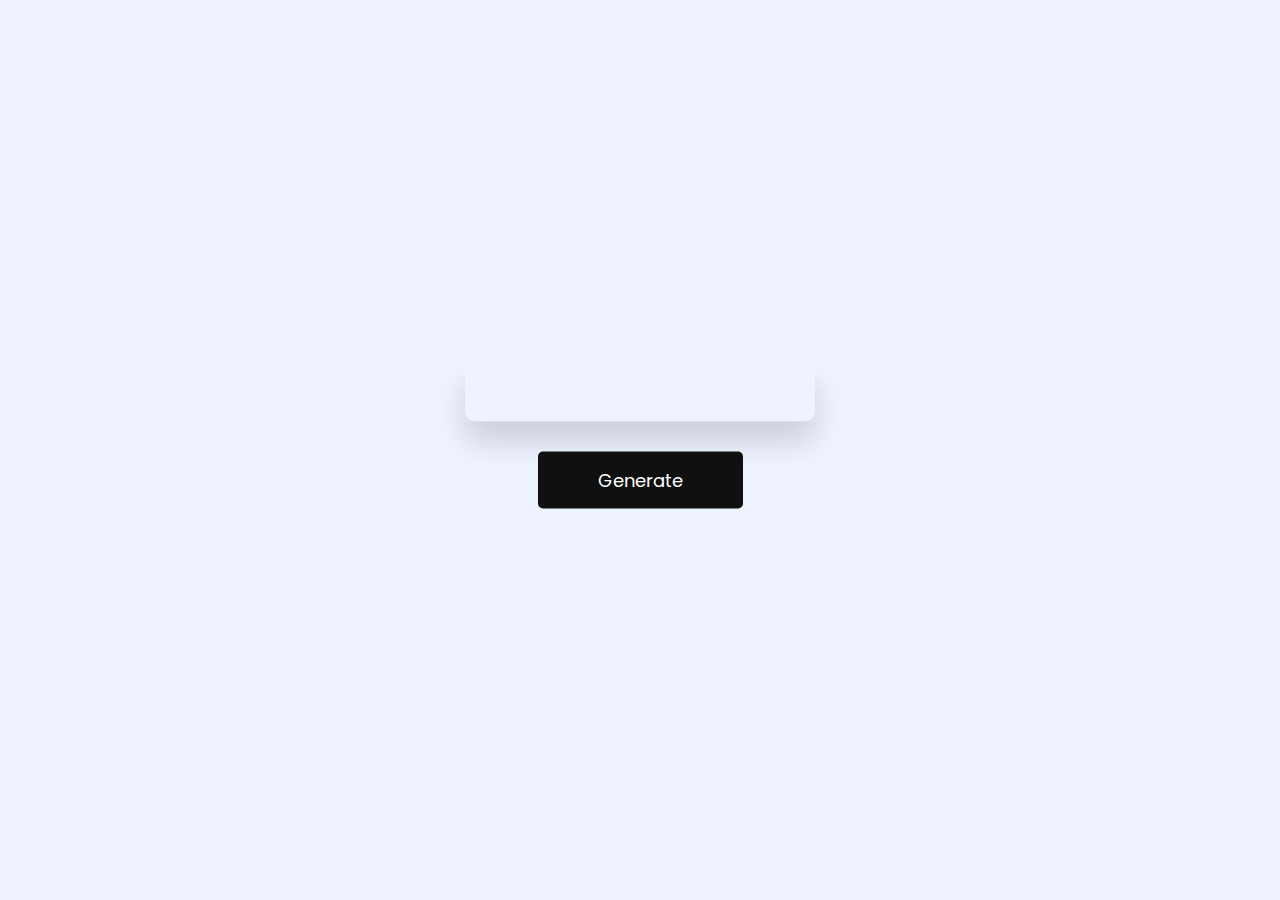
==== index.html @ bba5147f "Pokedex Randomizer first Commit" ====
<!DOCTYPE html>
<html lang="en">
  <head>
    <meta name="viewport" content="width=device-width, initial-scale=1.0" />
    <title>Pokemon Card Generator</title>
    <link
      href="https://fonts.googleapis.com/css2?family=Poppins:wght@400;600&display=swap"
      rel="stylesheet"
    />
    <link rel="stylesheet" href="style.css" />
  </head>
  <body>
    <div class="container">
      <div id="card"></div>
      <button id="btn">Generate</button>
    </div>
    <script src="app.js"></script>
  </body>
</html>
---- style.css ----
* {
  padding: 0;
  margin: 0;
  box-sizing: border-box;
  font-family: "Poppins", sans-serif;
}
body {
  background-color: #eff3ff;
}
.container {
  width: 350px;
  position: absolute;
  transform: translate(-50%, -50%);
  top: 50%;
  left: 50%;
}
#card {
  position: relative;
  width: 100%;
  padding: 30px 20px;
  box-shadow: 0 20px 30px rgba(0, 0, 0, 0.15);
  border-radius: 10px;
}
#card img {
  display: block;
  width: 180px;
  max-height: 200px;
  position: relative;
  margin: 20px auto;
}
.id {
  position: relative;
  bottom: 40px;
  width: 80px;
  background-color: #101010;
  color: #ffffff;
  text-align: center;
  padding: 8px 0;
  border-radius: 30px;
  margin-right: auto;
  font-weight: 400;
}
.hp {
  width: 80px;
  background-color: #ffffff;
  text-align: center;
  padding: 8px 0;
  border-radius: 30px;
  margin-left: auto;
  font-weight: 400;
}
.poke-name {
  text-align: center;
  font-weight: 600;
}
.types {
  display: flex;
  justify-content: space-around;
  margin: 20px 0 40px 0;
}
.id span
.hp span,
.types span {
  font-size: 12px;
  letter-spacing: 0.4px;
  font-weight: 600;
}
.types span {
  padding: 5px 20px;
  border-radius: 20px;
  color: #ffffff;
}
.stats {
  display: flex;
  align-items: center;
  justify-content: space-between;
  text-align: center;
}
.stats p {
  color: #404060;
}
#btn {
  display: block;
  padding: 15px 60px;
  font-size: 18px;
  background-color: #101010;
  color: #ffffff;
  position: relative;
  margin: 30px auto;
  border: none;
  border-radius: 5px;
}
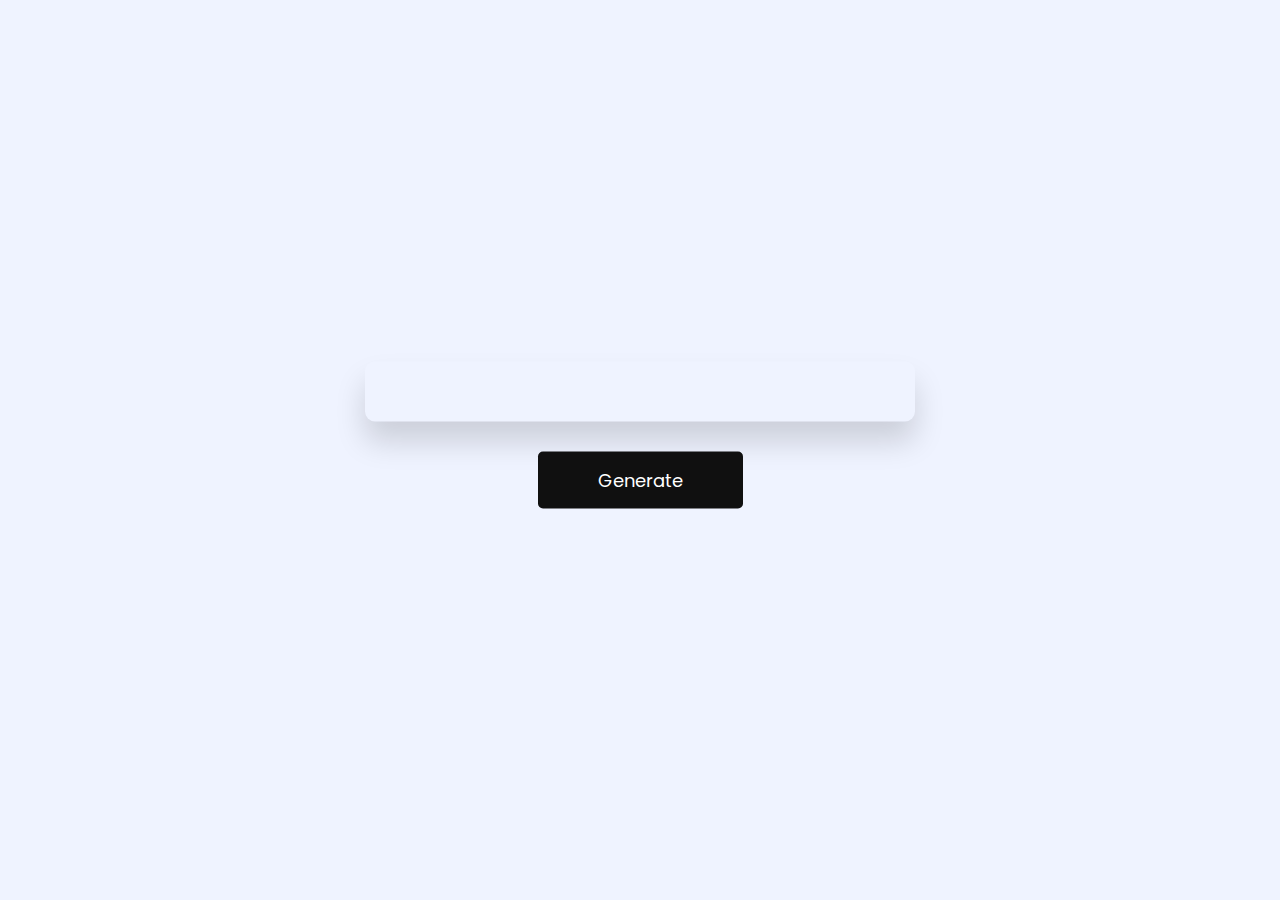
==== commit 13a1af93: "melhorias no layout do card" ====
--- a/index.html
+++ b/index.html
@@ -8,6 +8,7 @@
       rel="stylesheet"
     />
     <link rel="stylesheet" href="style.css" />
+    <link rel="stylesheet" href="https://stackpath.bootstrapcdn.com/bootstrap/4.1.3/css/bootstrap.min.css" integrity="sha384-MCw98/SFnGE8fJT3GXwEOngsV7Zt27NXFoaoApmYm81iuXoPkFOJwJ8ERdknLPMO" crossorigin="anonymous">
   </head>
   <body>
     <div class="container">
@@ -15,5 +16,8 @@
       <button id="btn">Generate</button>
     </div>
     <script src="app.js"></script>
+    <script src="https://code.jquery.com/jquery-3.3.1.slim.min.js" integrity="sha384-q8i/X+965DzO0rT7abK41JStQIAqVgRVzpbzo5smXKp4YfRvH+8abtTE1Pi6jizo" crossorigin="anonymous"></script>
+<script src="https://cdnjs.cloudflare.com/ajax/libs/popper.js/1.14.3/umd/popper.min.js" integrity="sha384-ZMP7rVo3mIykV+2+9J3UJ46jBk0WLaUAdn689aCwoqbBJiSnjAK/l8WvCWPIPm49" crossorigin="anonymous"></script>
+<script src="https://stackpath.bootstrapcdn.com/bootstrap/4.1.3/js/bootstrap.min.js" integrity="sha384-ChfqqxuZUCnJSK3+MXmPNIyE6ZbWh2IMqE241rYiqJxyMiZ6OW/JmZQ5stwEULTy" crossorigin="anonymous"></script>
   </body>
 </html>--- a/style.css
+++ b/style.css
@@ -8,58 +8,62 @@
   background-color: #eff3ff;
 }
 .container {
-  width: 350px;
+  width: 550px;
   position: absolute;
   transform: translate(-50%, -50%);
   top: 50%;
   left: 50%;
 }
 #card {
+  max-height: 280px;
   position: relative;
   width: 100%;
   padding: 30px 20px;
   box-shadow: 0 20px 30px rgba(0, 0, 0, 0.15);
   border-radius: 10px;
 }
+
 #card img {
   display: block;
-  width: 180px;
-  max-height: 200px;
+  width: 130px;
+  max-height: 130px;
   position: relative;
   margin: 20px auto;
+  right: 400px;
+  bottom: 40px;
+}
+.info-div {
+  text-align: center; 
+  display: block;
+  position: relative;
+  bottom: 150px;
+  right: 200px;
 }
 .id {
+  bottom: 30px;
   position: relative;
-  bottom: 40px;
+  color: #000;
+ }
+.hp {
+  position: relative;
   width: 80px;
-  background-color: #101010;
-  color: #ffffff;
-  text-align: center;
-  padding: 8px 0;
-  border-radius: 30px;
-  margin-right: auto;
-  font-weight: 400;
 }
-.hp {
-  width: 80px;
-  background-color: #ffffff;
-  text-align: center;
-  padding: 8px 0;
-  border-radius: 30px;
-  margin-left: auto;
-  font-weight: 400;
+.possible-abilities span{
+  justify-content: right;
+  display: block;
 }
-.poke-name {
-  text-align: center;
-  font-weight: 600;
+.competitive-div {
+  position: relative;
+  left: 100px;
+  bottom: 60px;
 }
+
 .types {
-  display: flex;
+  display:block;
   justify-content: space-around;
   margin: 20px 0 40px 0;
 }
-.id span
-.hp span,
+
 .types span {
   font-size: 12px;
   letter-spacing: 0.4px;
@@ -70,14 +74,28 @@
   border-radius: 20px;
   color: #ffffff;
 }
+
 .stats {
-  display: flex;
-  align-items: center;
-  justify-content: space-between;
-  text-align: center;
+  bottom: 100px;
+  left: 500px;
+  position: absolute;
+  display: inline;
+  text-align: right;
+  justify-content: end;
 }
 .stats p {
-  color: #404060;
+  color: #000;
+}
+.stats-value {
+  bottom: 100px;
+  left: 620px;
+  position: absolute;
+  display: inline;
+  text-align: center;
+  justify-content: end;
+}
+.stats p {
+  color: #000;
 }
 #btn {
   display: block;
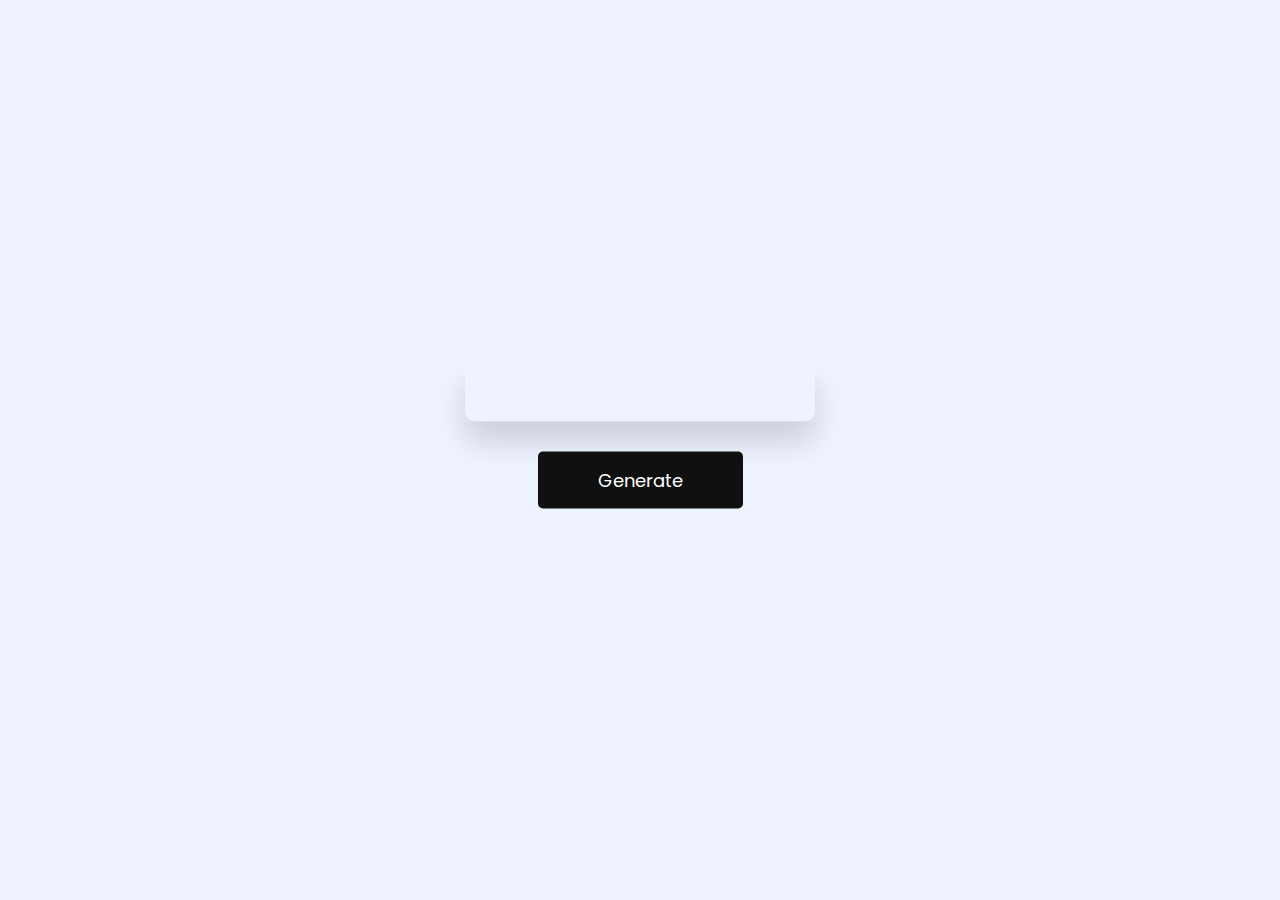
==== commit afffdfb6: "Merge branch 'master'" ====
--- a/index.html
+++ b/index.html
@@ -8,7 +8,6 @@
       rel="stylesheet"
     />
     <link rel="stylesheet" href="style.css" />
-    <link rel="stylesheet" href="https://stackpath.bootstrapcdn.com/bootstrap/4.1.3/css/bootstrap.min.css" integrity="sha384-MCw98/SFnGE8fJT3GXwEOngsV7Zt27NXFoaoApmYm81iuXoPkFOJwJ8ERdknLPMO" crossorigin="anonymous">
   </head>
   <body>
     <div class="container">
@@ -16,8 +15,5 @@
       <button id="btn">Generate</button>
     </div>
     <script src="app.js"></script>
-    <script src="https://code.jquery.com/jquery-3.3.1.slim.min.js" integrity="sha384-q8i/X+965DzO0rT7abK41JStQIAqVgRVzpbzo5smXKp4YfRvH+8abtTE1Pi6jizo" crossorigin="anonymous"></script>
-<script src="https://cdnjs.cloudflare.com/ajax/libs/popper.js/1.14.3/umd/popper.min.js" integrity="sha384-ZMP7rVo3mIykV+2+9J3UJ46jBk0WLaUAdn689aCwoqbBJiSnjAK/l8WvCWPIPm49" crossorigin="anonymous"></script>
-<script src="https://stackpath.bootstrapcdn.com/bootstrap/4.1.3/js/bootstrap.min.js" integrity="sha384-ChfqqxuZUCnJSK3+MXmPNIyE6ZbWh2IMqE241rYiqJxyMiZ6OW/JmZQ5stwEULTy" crossorigin="anonymous"></script>
   </body>
 </html>--- a/style.css
+++ b/style.css
@@ -8,62 +8,58 @@
   background-color: #eff3ff;
 }
 .container {
-  width: 550px;
+  width: 350px;
   position: absolute;
   transform: translate(-50%, -50%);
   top: 50%;
   left: 50%;
 }
 #card {
-  max-height: 280px;
   position: relative;
   width: 100%;
   padding: 30px 20px;
   box-shadow: 0 20px 30px rgba(0, 0, 0, 0.15);
   border-radius: 10px;
 }
-
 #card img {
   display: block;
-  width: 130px;
-  max-height: 130px;
+  width: 180px;
+  max-height: 200px;
   position: relative;
   margin: 20px auto;
-  right: 400px;
-  bottom: 40px;
-}
-.info-div {
-  text-align: center; 
-  display: block;
-  position: relative;
-  bottom: 150px;
-  right: 200px;
 }
 .id {
-  bottom: 30px;
   position: relative;
-  color: #000;
- }
+  bottom: 40px;
+  width: 80px;
+  background-color: #101010;
+  color: #ffffff;
+  text-align: center;
+  padding: 8px 0;
+  border-radius: 30px;
+  margin-right: auto;
+  font-weight: 400;
+}
 .hp {
-  position: relative;
   width: 80px;
+  background-color: #ffffff;
+  text-align: center;
+  padding: 8px 0;
+  border-radius: 30px;
+  margin-left: auto;
+  font-weight: 400;
 }
-.possible-abilities span{
-  justify-content: right;
-  display: block;
+.poke-name {
+  text-align: center;
+  font-weight: 600;
 }
-.competitive-div {
-  position: relative;
-  left: 100px;
-  bottom: 60px;
-}
-
 .types {
-  display:block;
+  display: flex;
   justify-content: space-around;
   margin: 20px 0 40px 0;
 }
-
+.id span
+.hp span,
 .types span {
   font-size: 12px;
   letter-spacing: 0.4px;
@@ -74,28 +70,14 @@
   border-radius: 20px;
   color: #ffffff;
 }
-
 .stats {
-  bottom: 100px;
-  left: 500px;
-  position: absolute;
-  display: inline;
-  text-align: right;
-  justify-content: end;
+  display: flex;
+  align-items: center;
+  justify-content: space-between;
+  text-align: center;
 }
 .stats p {
-  color: #000;
-}
-.stats-value {
-  bottom: 100px;
-  left: 620px;
-  position: absolute;
-  display: inline;
-  text-align: center;
-  justify-content: end;
-}
-.stats p {
-  color: #000;
+  color: #404060;
 }
 #btn {
   display: block;
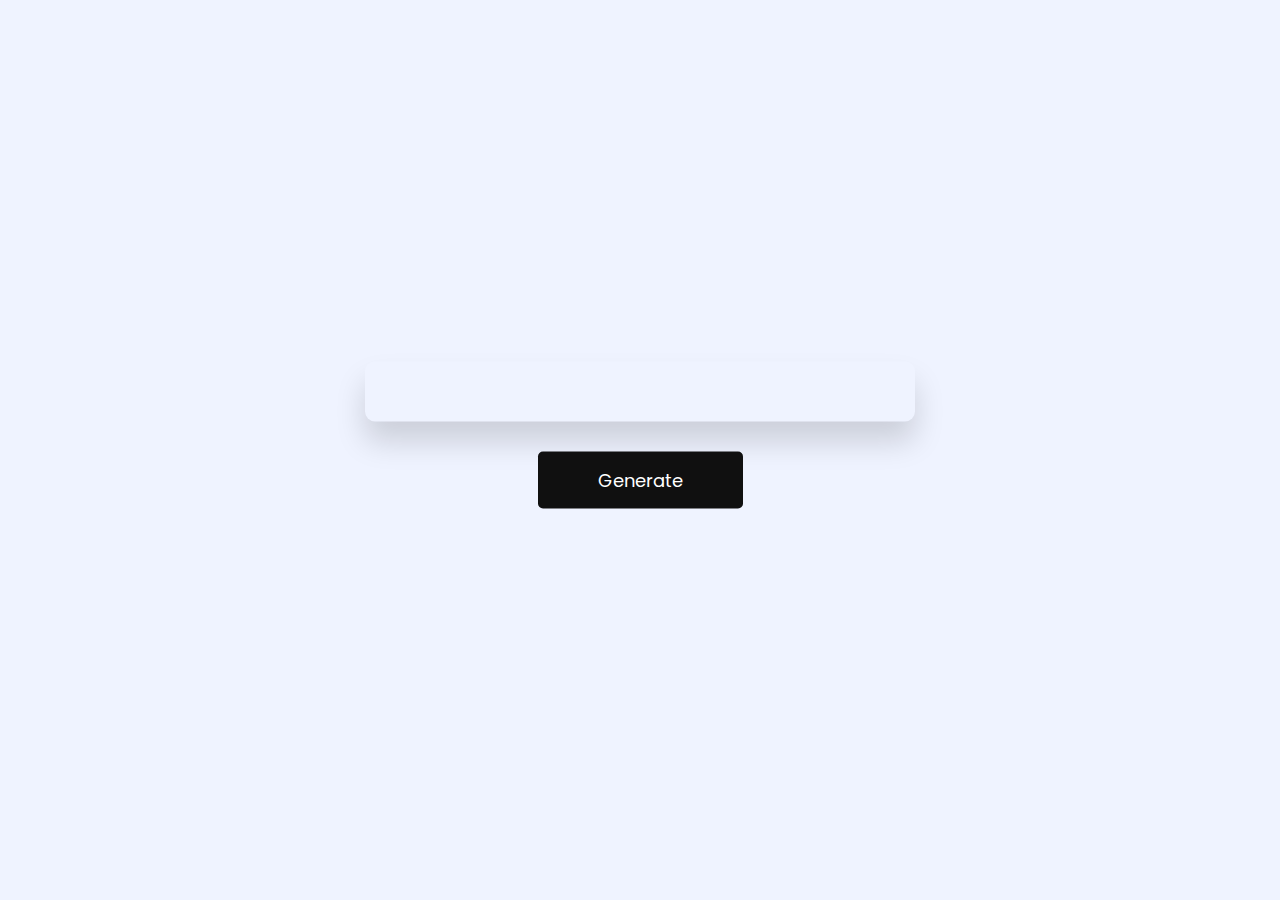
==== commit df65b55e: "Merge pull request #1 from ezeqqi/enhanced_card" ====
--- a/index.html
+++ b/index.html
@@ -8,6 +8,7 @@
       rel="stylesheet"
     />
     <link rel="stylesheet" href="style.css" />
+    <link rel="stylesheet" href="https://stackpath.bootstrapcdn.com/bootstrap/4.1.3/css/bootstrap.min.css" integrity="sha384-MCw98/SFnGE8fJT3GXwEOngsV7Zt27NXFoaoApmYm81iuXoPkFOJwJ8ERdknLPMO" crossorigin="anonymous">
   </head>
   <body>
     <div class="container">
@@ -15,5 +16,8 @@
       <button id="btn">Generate</button>
     </div>
     <script src="app.js"></script>
+    <script src="https://code.jquery.com/jquery-3.3.1.slim.min.js" integrity="sha384-q8i/X+965DzO0rT7abK41JStQIAqVgRVzpbzo5smXKp4YfRvH+8abtTE1Pi6jizo" crossorigin="anonymous"></script>
+<script src="https://cdnjs.cloudflare.com/ajax/libs/popper.js/1.14.3/umd/popper.min.js" integrity="sha384-ZMP7rVo3mIykV+2+9J3UJ46jBk0WLaUAdn689aCwoqbBJiSnjAK/l8WvCWPIPm49" crossorigin="anonymous"></script>
+<script src="https://stackpath.bootstrapcdn.com/bootstrap/4.1.3/js/bootstrap.min.js" integrity="sha384-ChfqqxuZUCnJSK3+MXmPNIyE6ZbWh2IMqE241rYiqJxyMiZ6OW/JmZQ5stwEULTy" crossorigin="anonymous"></script>
   </body>
 </html>--- a/style.css
+++ b/style.css
@@ -8,58 +8,62 @@
   background-color: #eff3ff;
 }
 .container {
-  width: 350px;
+  width: 550px;
   position: absolute;
   transform: translate(-50%, -50%);
   top: 50%;
   left: 50%;
 }
 #card {
+  max-height: 280px;
   position: relative;
   width: 100%;
   padding: 30px 20px;
   box-shadow: 0 20px 30px rgba(0, 0, 0, 0.15);
   border-radius: 10px;
 }
+
 #card img {
   display: block;
-  width: 180px;
-  max-height: 200px;
+  width: 130px;
+  max-height: 130px;
   position: relative;
   margin: 20px auto;
+  right: 400px;
+  bottom: 40px;
+}
+.info-div {
+  text-align: center; 
+  display: block;
+  position: relative;
+  bottom: 150px;
+  right: 200px;
 }
 .id {
+  bottom: 30px;
   position: relative;
-  bottom: 40px;
+  color: #000;
+ }
+.hp {
+  position: relative;
   width: 80px;
-  background-color: #101010;
-  color: #ffffff;
-  text-align: center;
-  padding: 8px 0;
-  border-radius: 30px;
-  margin-right: auto;
-  font-weight: 400;
 }
-.hp {
-  width: 80px;
-  background-color: #ffffff;
-  text-align: center;
-  padding: 8px 0;
-  border-radius: 30px;
-  margin-left: auto;
-  font-weight: 400;
+.possible-abilities span{
+  justify-content: right;
+  display: block;
 }
-.poke-name {
-  text-align: center;
-  font-weight: 600;
+.competitive-div {
+  position: relative;
+  left: 100px;
+  bottom: 60px;
 }
+
 .types {
-  display: flex;
+  display:block;
   justify-content: space-around;
   margin: 20px 0 40px 0;
 }
-.id span
-.hp span,
+
 .types span {
   font-size: 12px;
   letter-spacing: 0.4px;
@@ -70,14 +74,28 @@
   border-radius: 20px;
   color: #ffffff;
 }
+
 .stats {
-  display: flex;
-  align-items: center;
-  justify-content: space-between;
-  text-align: center;
+  bottom: 100px;
+  left: 500px;
+  position: absolute;
+  display: inline;
+  text-align: right;
+  justify-content: end;
 }
 .stats p {
-  color: #404060;
+  color: #000;
+}
+.stats-value {
+  bottom: 100px;
+  left: 620px;
+  position: absolute;
+  display: inline;
+  text-align: center;
+  justify-content: end;
+}
+.stats p {
+  color: #000;
 }
 #btn {
   display: block;
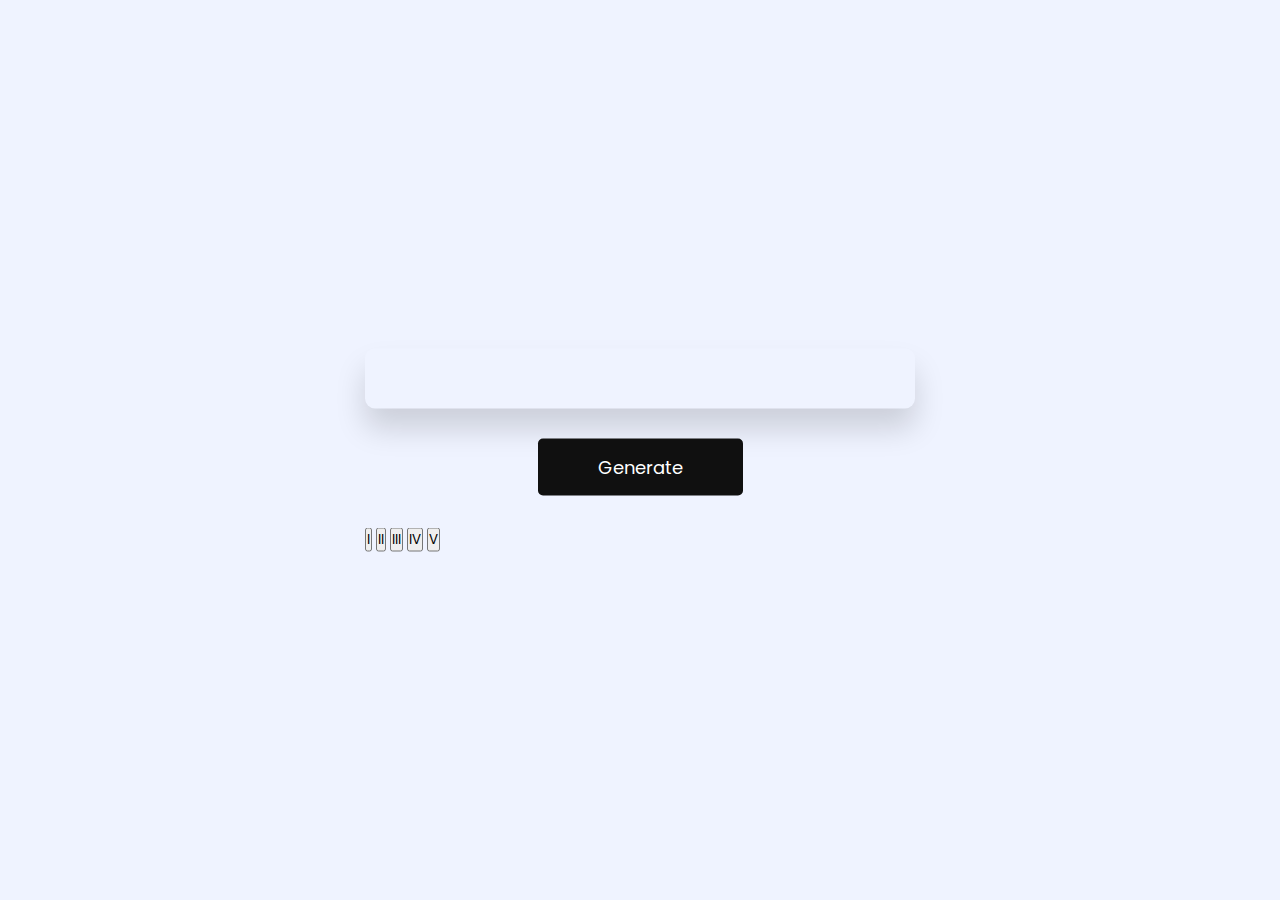
==== commit 113fe01b: "creating card layout from scratch using flexbox css" ====
--- a/index.html
+++ b/index.html
@@ -13,7 +13,14 @@
   <body>
     <div class="container">
       <div id="card"></div>
-      <button id="btn">Generate</button>
+        <div class="group-button">        
+          <button id="btn">Generate</button>
+          <button id="RG"> I </button>
+          <button id="GS"> II </button>
+          <button id="RB"> III </button>
+          <button id="DP"> IV </button>
+          <button id="BW"> V </button>
+        </div>
     </div>
     <script src="app.js"></script>
     <script src="https://code.jquery.com/jquery-3.3.1.slim.min.js" integrity="sha384-q8i/X+965DzO0rT7abK41JStQIAqVgRVzpbzo5smXKp4YfRvH+8abtTE1Pi6jizo" crossorigin="anonymous"></script>
--- a/style.css
+++ b/style.css
@@ -21,47 +21,40 @@
   padding: 30px 20px;
   box-shadow: 0 20px 30px rgba(0, 0, 0, 0.15);
   border-radius: 10px;
+  display: flexbox;
 }
-
+.goup-button {
+  display: block;
+  width: 100px;
+  height: 100px;
+  position: absolute;
+  bottom: 500px;
+}
 #card img {
-  display: block;
-  width: 130px;
+  width: 12%;
   max-height: 130px;
-  position: relative;
   margin: 20px auto;
-  right: 400px;
-  bottom: 40px;
+  justify-content: flex-start;
+  align-items: baseline;
+  
+}
+.btn-group {
+  background-color: rgb(77, 67, 209);
+  border: 2px;
 }
 .info-div {
-  text-align: center; 
-  display: block;
+  display: inline-block;
   position: relative;
-  bottom: 150px;
-  right: 200px;
+  left: 300px;
+  align-items: center;
+
 }
 .id {
-  bottom: 30px;
-  position: relative;
   color: #000;
- }
-.hp {
-  position: relative;
-  width: 80px;
 }
-.possible-abilities span{
-  justify-content: right;
-  display: block;
-}
-.competitive-div {
-  position: relative;
-  left: 100px;
-  bottom: 60px;
-}
-
 .types {
   display:block;
   justify-content: space-around;
-  margin: 20px 0 40px 0;
 }
 
 .types span {
@@ -73,6 +66,14 @@
   padding: 5px 20px;
   border-radius: 20px;
   color: #ffffff;
+}
+.possible-abilities span{
+  justify-content: right;
+  display: block;
+}
+.competitive-div {
+  position: relative;
+  display: block;
 }
 
 .stats {
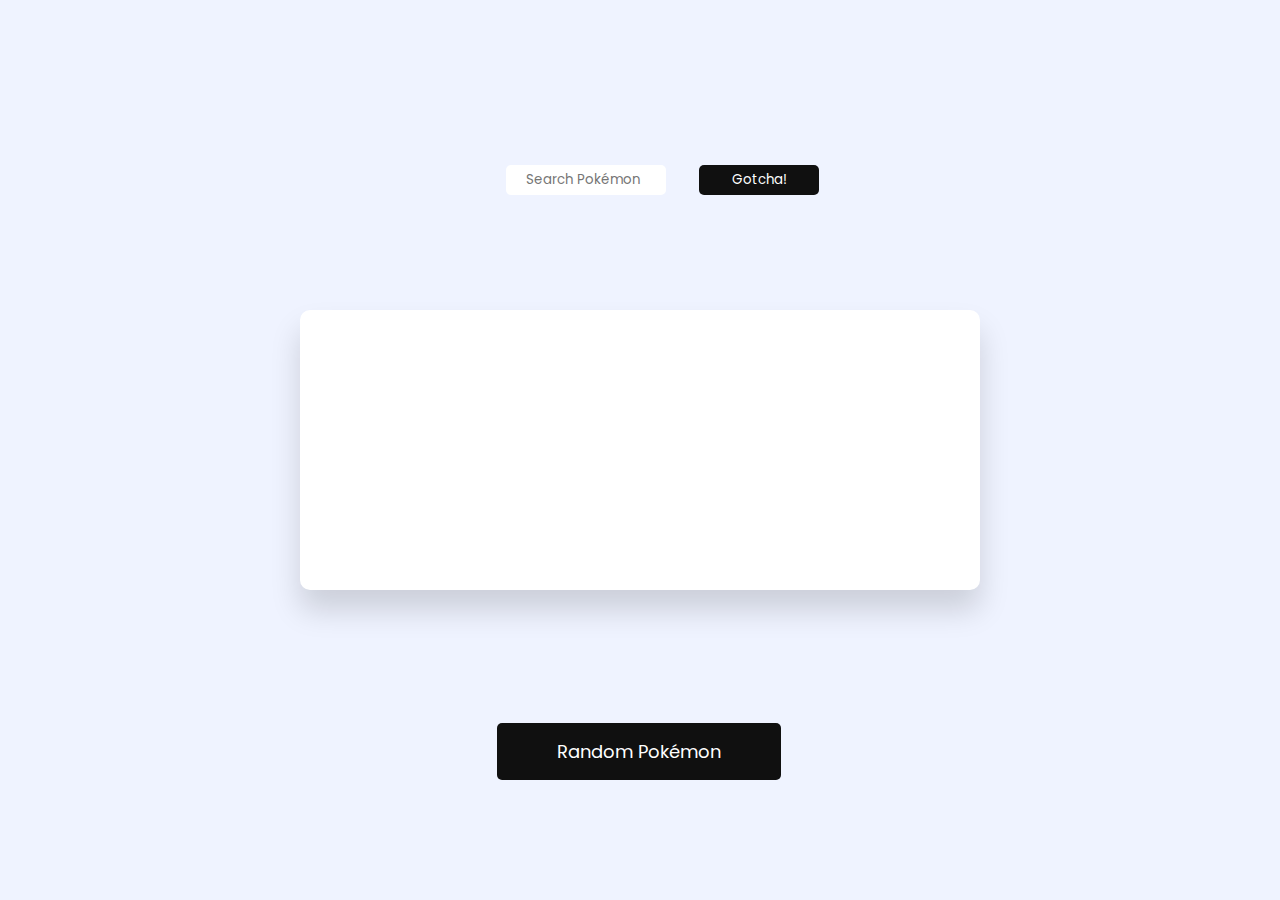
==== commit 6bcca90e: "Card layout version 3.0" ====
--- a/index.html
+++ b/index.html
@@ -1,30 +1,24 @@
 <!DOCTYPE html>
 <html lang="en">
-  <head>
-    <meta name="viewport" content="width=device-width, initial-scale=1.0" />
-    <title>Pokemon Card Generator</title>
+<head>
+    <meta charset="UTF-8">
+    <meta http-equiv="X-UA-Compatible" content="IE=edge">
+    <meta name="viewport" content="width=device-width, initial-scale=1.0">
+    <title>Flex box no grau</title>
+    <link rel="stylesheet" href="flexbox.css">
     <link
       href="https://fonts.googleapis.com/css2?family=Poppins:wght@400;600&display=swap"
       rel="stylesheet"
     />
-    <link rel="stylesheet" href="style.css" />
-    <link rel="stylesheet" href="https://stackpath.bootstrapcdn.com/bootstrap/4.1.3/css/bootstrap.min.css" integrity="sha384-MCw98/SFnGE8fJT3GXwEOngsV7Zt27NXFoaoApmYm81iuXoPkFOJwJ8ERdknLPMO" crossorigin="anonymous">
-  </head>
-  <body>
+</head>
+<body>
+    <input type="text" placeholder="Search Pokémon" id="searchPokemon">
+    <button class="search-submit">Gotcha!</button>
     <div class="container">
-      <div id="card"></div>
-        <div class="group-button">        
-          <button id="btn">Generate</button>
-          <button id="RG"> I </button>
-          <button id="GS"> II </button>
-          <button id="RB"> III </button>
-          <button id="DP"> IV </button>
-          <button id="BW"> V </button>
+        <div class="card">
         </div>
     </div>
-    <script src="app.js"></script>
-    <script src="https://code.jquery.com/jquery-3.3.1.slim.min.js" integrity="sha384-q8i/X+965DzO0rT7abK41JStQIAqVgRVzpbzo5smXKp4YfRvH+8abtTE1Pi6jizo" crossorigin="anonymous"></script>
-<script src="https://cdnjs.cloudflare.com/ajax/libs/popper.js/1.14.3/umd/popper.min.js" integrity="sha384-ZMP7rVo3mIykV+2+9J3UJ46jBk0WLaUAdn689aCwoqbBJiSnjAK/l8WvCWPIPm49" crossorigin="anonymous"></script>
-<script src="https://stackpath.bootstrapcdn.com/bootstrap/4.1.3/js/bootstrap.min.js" integrity="sha384-ChfqqxuZUCnJSK3+MXmPNIyE6ZbWh2IMqE241rYiqJxyMiZ6OW/JmZQ5stwEULTy" crossorigin="anonymous"></script>
-  </body>
+    <button class="generateBtn">Random Pokémon</button>
+    <script src="index.js"></script>
+</body>
 </html>--- a/flexbox.css
+++ b/flexbox.css
@@ -0,0 +1,191 @@
+* {
+    padding: 0;
+    margin: 0;
+    box-sizing: border-box;
+    font-family: "Poppins", sans-serif;
+}
+body {
+    background-color: #eff3ff;
+}
+.generateBtn {
+    padding: 15px 60px;
+    font-size: 18px;
+    background-color: #101010;
+    color: #ffffff;
+    position: absolute;
+    margin: 30px auto;
+    border: none;
+    border-radius: 5px;
+    right: 39%;
+    bottom: 10%;
+}
+#searchPokemon {
+    position: absolute;
+    padding: 5px 20px;
+    margin: 30px auto;
+    border: none;
+    border-radius: 5px;
+    right: 48%;
+    top: 15%;
+    width: 160px;
+}
+.search-submit {
+    position: absolute;
+    padding: 5px 20px;
+    margin: 30px auto;
+    border: none;
+    border-radius: 5px;
+    right: 36%;
+    top: 15%;
+    width: 120px;
+    background-color: #101010;
+    color: #ffffff;
+}
+.flex {
+    display: flex;
+    flex-wrap: wrap;
+}
+
+.container {
+    display: flex;
+    width: 680px;
+    position: absolute;
+    transform: translate(-50%, -50%);
+    top: 50%;
+    left: 50%;
+}
+
+.card {
+    background-color: rgb(255, 255, 255);
+    position: relative;
+    width: 100%;
+    padding: 20px 20px;
+    border-radius: 10px;
+    display: flex;
+    height: 280px;
+    justify-content: space-between;
+    box-shadow: 0 20px 30px rgba(0, 0, 0, 0.15);
+}
+
+.sprites {
+    display: flex;
+    flex-direction: column;
+    justify-content: space-between;
+    
+}
+
+#sprite-tag {
+    margin: 5px;
+    text-align: center;
+}
+
+h3 {
+    margin: 5px;
+    font-size: x-large;
+    text-align: center;
+}
+
+.pokeFrame{
+    margin: 5px;
+    max-width: 140px;
+    max-height: 140px;
+    align-self: center;
+}
+.pokeFrame >img{
+    width: 120%;
+}
+
+.group-button {
+    margin: 5px;
+    display: flex;
+    flex: 0;
+    align-content: flex-end;
+}
+
+.group-button button {
+    margin: 3px;
+    height: 20px;
+    width: 20px;
+    text-align: center;
+    border-radius: 2px;
+    background-color: #101010;
+    color: #eff3ff;
+}
+
+.types {
+    display: flex;
+}
+
+.type-keys {
+    display: flex;
+    flex-direction: column;
+    justify-content: space-between;
+}
+.type-keys > p {
+    display: flex;
+    justify-content: flex-end;
+    margin: 5px;
+}
+.type-values {
+    margin: 5px;
+    display: flex;
+    flex: 1;
+    flex-direction: column;
+    justify-content: space-between;
+}
+
+.type-values > div {
+    display: flex;
+    flex-wrap: wrap-reverse;
+    align-self: space-between;
+}
+
+#tipostipos{
+    position:absolute;
+    bottom: 46%;    
+}
+
+#tipostipos column-span {
+    font-size: 12px;
+    letter-spacing: 0.4px;
+    font-weight: 600;
+    padding: 5px 20px;
+    border-radius: 20px;
+    color: #ffffff;
+}
+
+.stats {
+    display: flex;
+    justify-content: flex-end;
+}
+
+.progress {
+    width: 123px;
+    height: 12px;
+    background: #eff3ff;
+    border-radius: 4px;
+    overflow: hidden;
+}
+
+.progress__fill {
+    height: 100%;
+    background: blueviolet;
+    transition: all 0.9s ease-in-out;
+    transition-delay: 0.5s;
+} 
+
+.atributes-names {
+    display: flex;
+    flex-direction: column;
+    text-align: right;
+    margin: 5px;
+    justify-content: space-between;
+}
+
+.atribute-value {
+    display: flex;
+    flex-direction: column;
+    text-align: left;
+    margin: 5px;
+    justify-content: space-between;
+}
